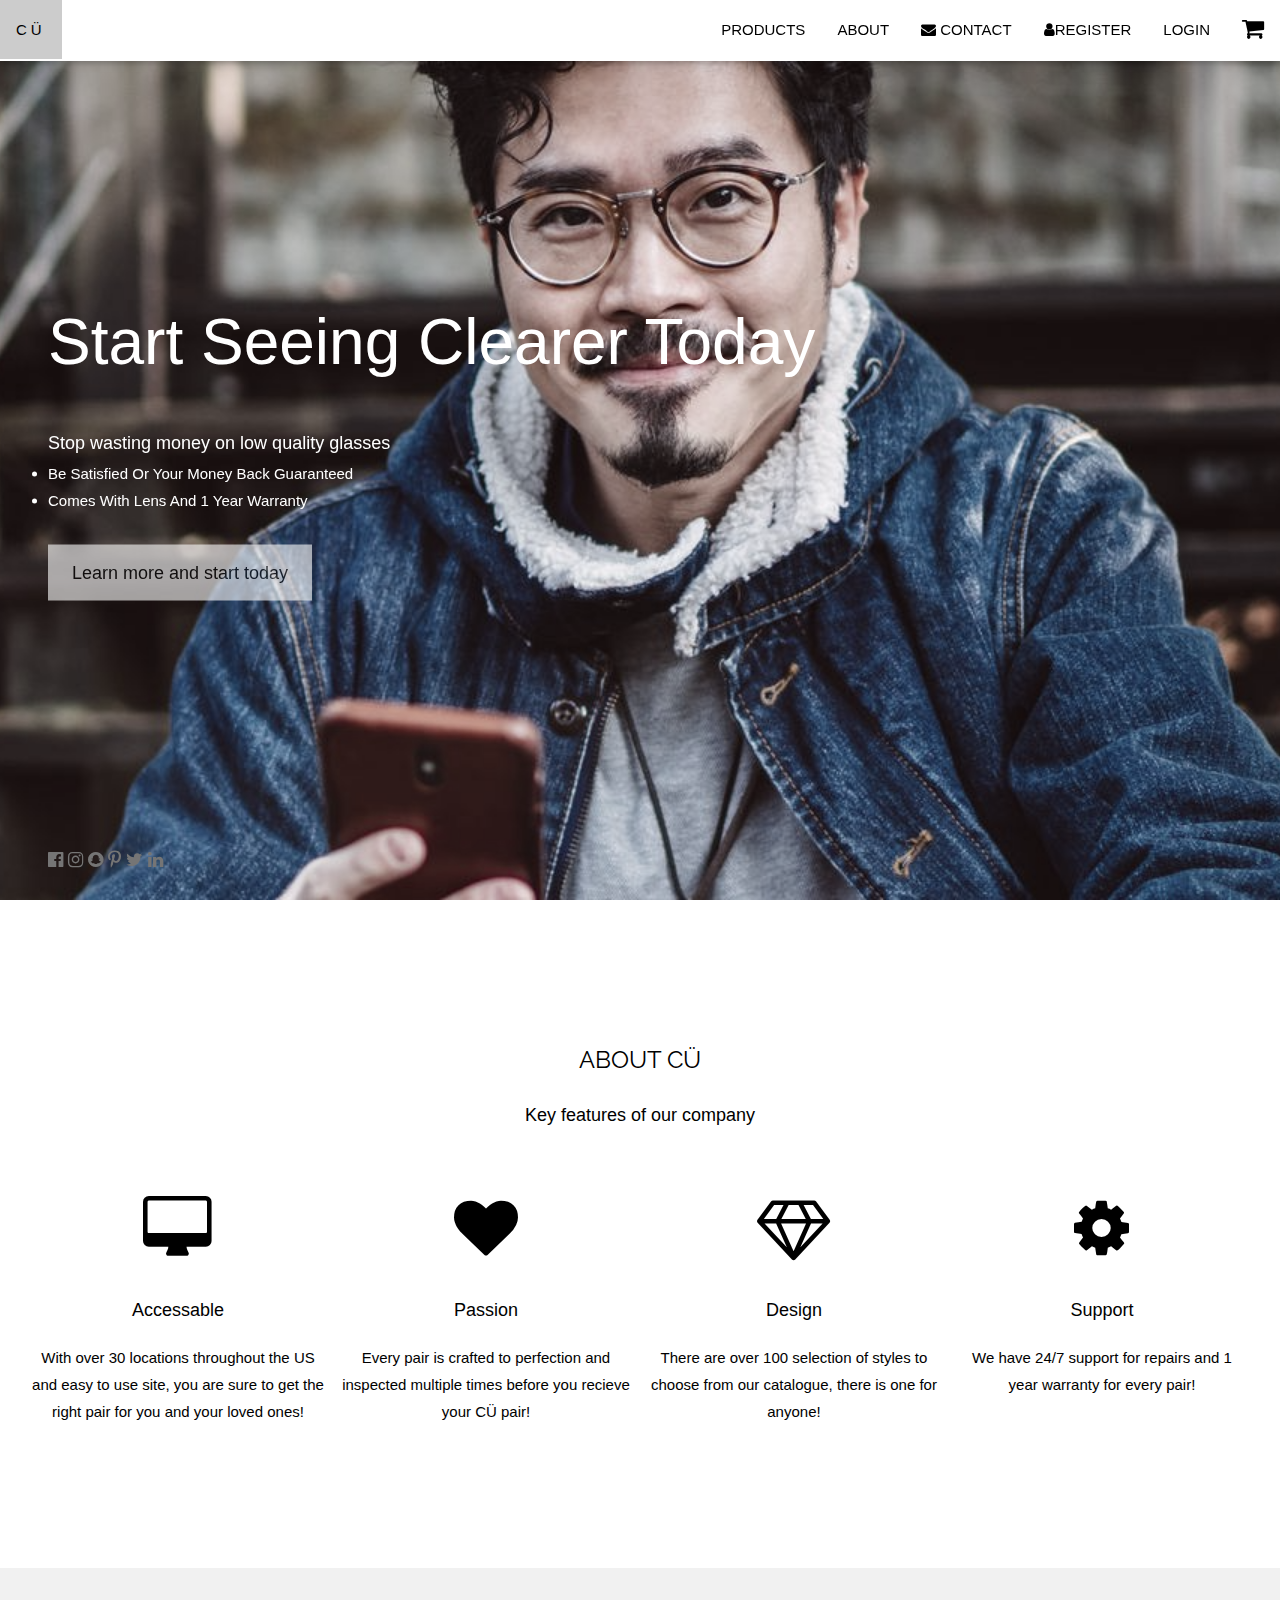
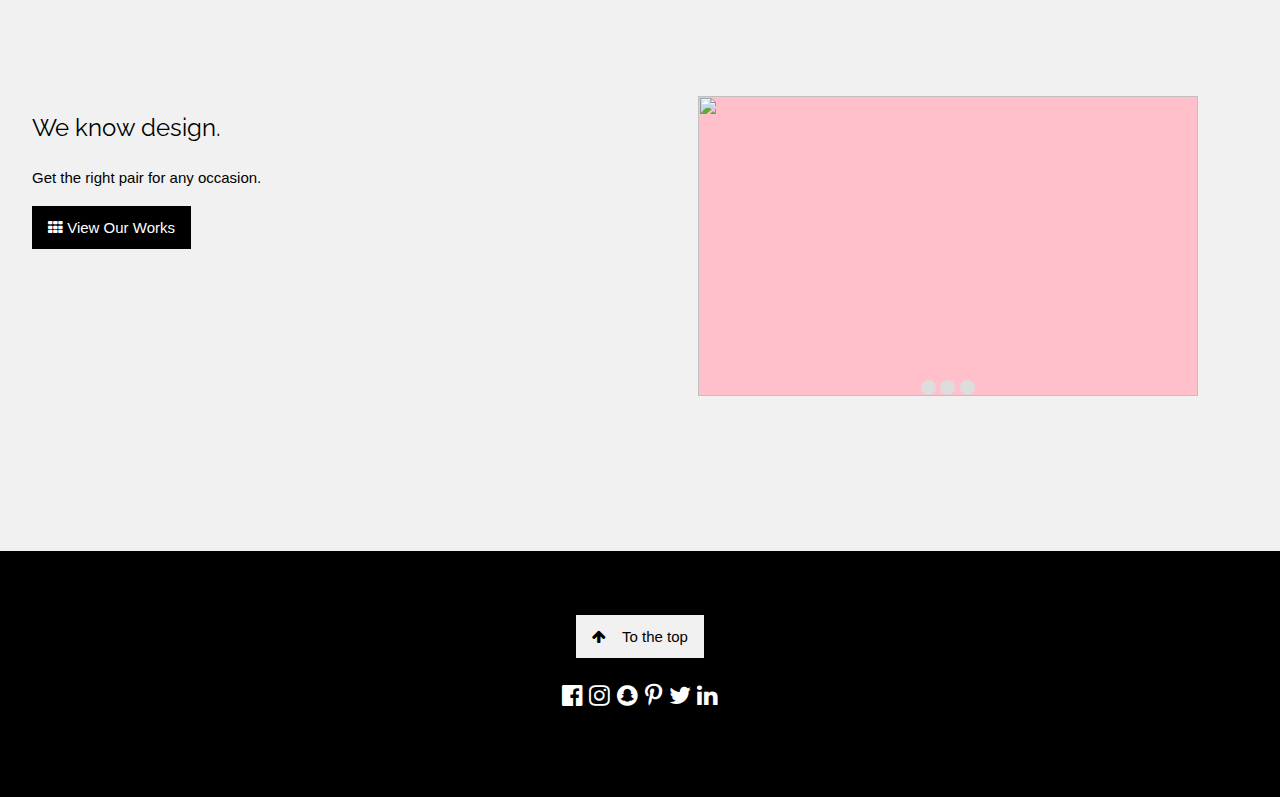
==== Capstone1/index.html @ 7f5b64b4 "Add files via upload" ====
<!DOCTYPE html>
<html>

<head>
    <title>Home Page</title>
    <meta charset="UTF-8">
    <meta name="viewport" content="width=device-width, initial-scale=1">
    <link rel="stylesheet" href="https://www.w3schools.com/w3css/4/w3.css">
    <link rel="stylesheet" href="https://fonts.googleapis.com/css?family=Raleway">
    <link rel="stylesheet" href="https://cdnjs.cloudflare.com/ajax/libs/font-awesome/4.7.0/css/font-awesome.min.css">
    <link rel="stylesheet" href="./css/styles.css">
    <script src="./javascript/scripts.js"></script>
</head>

<body>
    <!-- Navbar (sit on top) -->
    <div class="w3-top">
        <div class="w3-bar w3-white w3-card" id="myNavbar">
            <a href="/index.html" class="w3-bar-item w3-button w3-wide"><i class="fa-regular fa-glasses"></i>CÜ</a>
            <!-- Right-sided navbar links -->
            <div class="w3-right w3-hide-small">
                <a href="/product.html" class="w3-bar-item w3-button">PRODUCTS</a>
                <a href="#" class="w3-bar-item w3-button">ABOUT</a>
                <a href="#" class="w3-bar-item w3-button"><i class="fa fa-envelope"></i> CONTACT</a>
                <a href="/user.html" class="w3-bar-item w3-button"><i class="fa fa-user"></i>REGISTER</a>
                <a href="/login.html" class="w3-bar-item w3-button"><i
                        class="fa-regular fa-right-to-bracket"></i></i>LOGIN</a>
                <a href="/checkout.html" class="w3-bar-item w3-button"><i class="fa fa-shopping-cart" style="font-size:24px"></i></a>
            </div>
            <!-- Hide right-floated links on small screens and replace them with a menu icon -->

            <a href="javascript:void(0)" class="w3-bar-item w3-button w3-right w3-hide-large w3-hide-medium"
                onclick="w3_open()">
                <i class="fa fa-bars"></i>
            </a>
        </div>
    </div>
    <!-- Sidebar on small screens when clicking the menu icon -->
    <nav class="w3-sidebar w3-bar-block w3-black w3-card w3-animate-left w3-hide-medium w3-hide-large"
        style="display:none" id="mySidebar">
        <a href="javascript:void(0)" onclick="w3_close()" class="w3-bar-item w3-button w3-large w3-padding-16">Close
        </a>
        <a href="/product.html" onclick="w3_close()" class="w3-bar-item w3-button">PRODUCTS</a>
        <a href="" onclick="w3_close()" class="w3-bar-item w3-button">ABOUT</a>
        <a href="" onclick="w3_close()" class="w3-bar-item w3-button">CONTACT</a>
        <a href="/user.html" onclick="w3_close()" class="w3-bar-item w3-button">REGISTER</a>
        <a href="/login.html" onclick="w3_close()" class="w3-bar-item w3-button">LOGIN</a>
        <a href="/checkout.html" onclick="w3_close()" class="w3-bar-item w3-button"></a>
    </nav>
    <!-- Header with full-height image -->
    <header class="bgimg-1 w3-display-container w3-grayscale-min" id="home">
        <div class="w3-display-left w3-text-white" style="padding:48px">
            <span class="w3-jumbo w3-hide-small">Start Seeing Clearer Today</span><br>
            <span class="w3-xxlarge w3-hide-large w3-hide-medium">Start something that matters</span><br>
            <span class="w3-large">Stop wasting money on low quality glasses</span>
            <li>Be Satisfied Or Your Money Back Guaranteed</li>
            <li>Comes With Lens And 1 Year Warranty</li>
            <p><a href="./product.html"
                    class="w3-button w3-white w3-padding-large w3-large w3-margin-top w3-opacity w3-hover-opacity-off">Learn
                    more and start today</a></p>
        </div>
        <div class="w3-display-bottomleft w3-text-grey w3-large" style="padding:24px 48px">
            <i class="fa fa-facebook-official w3-hover-opacity"></i>
            <i class="fa fa-instagram w3-hover-opacity"></i>
            <i class="fa fa-snapchat w3-hover-opacity"></i>
            <i class="fa fa-pinterest-p w3-hover-opacity"></i>
            <i class="fa fa-twitter w3-hover-opacity"></i>
            <i class="fa fa-linkedin w3-hover-opacity"></i>
        </div>
    </header>
    <!-- About Section -->
    <div class="w3-container" style="padding:128px 16px" id="about">
        <h3 class="w3-center">ABOUT CÜ</h3>
        <p class="w3-center w3-large">Key features of our company</p>
        <div class="w3-row-padding w3-center" style="margin-top:64px">
            <div class="w3-quarter">
                <i class="fa fa-desktop w3-margin-bottom w3-jumbo w3-center"></i>
                <p class="w3-large">Accessable</p>
                <p>With over 30 locations throughout the US and easy to use site, you are sure to get the right pair for
                    you and your loved ones!</p>
            </div>
            <div class="w3-quarter">
                <i class="fa fa-heart w3-margin-bottom w3-jumbo"></i>
                <p class="w3-large">Passion</p>
                <p>Every pair is crafted to perfection and inspected multiple times before you recieve your CÜ pair!</p>
            </div>
            <div class="w3-quarter">
                <i class="fa fa-diamond w3-margin-bottom w3-jumbo"></i>
                <p class="w3-large">Design</p>
                <p>There are over 100 selection of styles to choose from our catalogue, there is one for anyone!</p>
            </div>
            <div class="w3-quarter">
                <i class="fa fa-cog w3-margin-bottom w3-jumbo"></i>
                <p class="w3-large">Support</p>
                <p>We have 24/7 support for repairs and 1 year warranty for every pair!</p>
            </div>
        </div>
    </div>
    <!-- Promo Section - "We know design" -->
    <div class="w3-container w3-light-grey" style="padding:128px 16px">
        <div class="w3-row-padding">
            <div class="w3-col m6">
                <h3>We know design.</h3>
                <p>Get the right pair for any occasion.</p>
                <p><a href="product.html" class="w3-button w3-black"><i class="fa fa-th"></i> View Our Works</a></p>
            </div>
            <div class="slider">

                <!-- ROSE: Renamed your spans from dot to slides -->
                <span id="slide-1"></span>
                <span id="slide-2"></span>
                <span id="slide-3"></span>
                <div class="image-container">
                    <img src="/images/glasses1.jpg" class="slide" width="500" height="300" />
                    <img src="images/glasses2.jpg" class="slide" width="500" height="300" />
                    <img src="images/glasses3.jpg" class="slide" width="500" height="300" />
                </div>
                <div class="buttons">
                    <a href="#slide-1"></a>
                    <a href="#slide-2"></a>
                    <a href="#slide-3"></a>
                </div>

            </div>
        </div>
        <br>
    </div>
    </div>
    <!-- Footer-->
    <footer class="w3-center w3-black w3-padding-64">
        <a href="#home" class="w3-button w3-light-grey"><i class="fa fa-arrow-up w3-margin-right"></i>To the top</a>
        <div class="w3-xlarge w3-section">
            <i class="fa fa-facebook-official w3-hover-opacity"></i>
            <i class="fa fa-instagram w3-hover-opacity"></i>
            <i class="fa fa-snapchat w3-hover-opacity"></i>
            <i class="fa fa-pinterest-p w3-hover-opacity"></i>
            <i class="fa fa-twitter w3-hover-opacity"></i>
            <i class="fa fa-linkedin w3-hover-opacity"></i>
        </div>
    </footer>
</body>

</html>
---- Capstone1/css/styles.css ----
body,
h1,
h2,
h3,
h4,
h5,
h6 {
	font-family: "Raleway", sans-serif
}

body,
html {
	height: 100%;
	line-height: 1.8;
}

/*HOME PAGE STUFF*/
/* Full height image header */
.bgimg-1 {
	background-position: center;
	background-size: cover;
	background-image: url("../images/menglass.jpg");
	min-height: 100%;
}

.w3-bar .w3-button {
	padding: 16px;
}

* {
	box-sizing: border-box;
}

body {
	font-family: Verdana, sans-serif;
}

.mySlides {
	display: none;
}

img {
	vertical-align: middle;
}

/* Slideshow container */
.slideshow-container {
	max-width: 1000px;
	position: relative;
	margin: auto;
}

 .slider {
    width: 500px;
    height: 300px;
    background-color: yellow;
    margin-left: auto;
    margin-right: auto;
    margin-top: 0px;
    text-align: center;
    overflow: hidden;
  }
  .image-container {
    width: 1500px;
    background-color: pink;
    height: 300px;
    clear: both;
    position: relative;
    -webkit-transition: left 2s;
    -moz-transition: left 2s;
    -o-transition: left 2s;
    transition: left 2s;
  }
  .slide {
    float: left;
    margin: 0px;
    padding: 0px;
    position: relative;
  }
  #slide-1:target ~ .image-container {
    left: 0px;
  }
  #slide-2:target ~ .image-container {
    left: -500px;
  }
  #slide-3:target ~ .image-container {
    left: -1000px;
  }
  .buttons {
    position: relative;
    top: -20px;
  }
  .buttons a {
    display: inline-block;
    height: 15px;
    width: 15px;
    border-radius: 50px;
    background-color: rgb(221, 221, 221);
  }

.active {
	background-color: #717171;
}

/* Fading animation */
.fade {
	animation-name: fade;
	animation-duration: 1.5s;
}

@keyframes fade {
	from {
		opacity: .4
	}

	to {
		opacity: 1
	}
}

/* On smaller screens, decrease text size */
@media only screen and (max-width: 300px) {
	.text {
		font-size: 11px
	}
}
.row {
	display: -ms-flexbox; /* IE10 */
	display: flex;
	-ms-flex-wrap: wrap; /* IE10 */
	flex-wrap: wrap;
	margin: 0 -16px;
  }
  
  .col-25 {
	-ms-flex: 25%; /* IE10 */
	flex: 25%;
  }
  
  .col-50 {
	-ms-flex: 50%; /* IE10 */
	flex: 50%;
  }
  
  .col-75 {
	-ms-flex: 75%; /* IE10 */
	flex: 75%;
  }
  
  .col-25,
  .col-50,
  .col-75 {
	padding: 0 16px;
  }
  
  .container {
	background-color: #f2f2f2;
	padding: 5px 20px 15px 20px;
	border: 1px solid lightgrey;
	border-radius: 3px;
  }
  
  input[type=text] {
	width: 100%;
	margin-bottom: 20px;
	padding: 12px;
	border: 1px solid #ccc;
	border-radius: 3px;
  }
  
  label {
	margin-bottom: 10px;
	display: block;
  }
  
  .icon-container {
	margin-bottom: 20px;
	padding: 7px 0;
	font-size: 24px;
  }
  
  .btn {
	background-color: #04AA6D;
	color: white;
	padding: 12px;
	margin: 10px 0;
	border: none;
	width: 100%;
	border-radius: 3px;
	cursor: pointer;
	font-size: 17px;
  }
  
  .btn:hover {
	background-color: #45a049;
  }
  
  span.price {
	float: right;
	color: grey;
  }
  
  /* Responsive layout - when the screen is less than 800px wide, make the two columns stack on top of each other instead of next to each other (and change the direction - make the "cart" column go on top) */
  @media (max-width: 800px) {
	.row {
	  flex-direction: column-reverse;
	}
	.col-25 {
	  margin-bottom: 20px;
	}
  }
  .dropbtn {
	background-color: #04AA6D;
	color: white;
	padding: 16px;
	font-size: 16px;
	border: none;
  }
  
  .dropdown {
	position: relative;
	display: inline-block;
  }
  
  .dropdown-content {
	display: none;
	position: absolute;
	background-color: #f1f1f1;
	min-width: 160px;
	box-shadow: 0px 8px 16px 0px rgba(0,0,0,0.2);
	z-index: 1;
  }
  
  .dropdown-content a {
	color: black;
	padding: 12px 16px;
	text-decoration: none;
	display: block;
  }
  
  .dropdown-content a:hover {background-color: #ddd;}
  
  .dropdown:hover .dropdown-content {display: block;}
  
  .dropdown:hover .dropbtn {background-color: #3e8e41;}
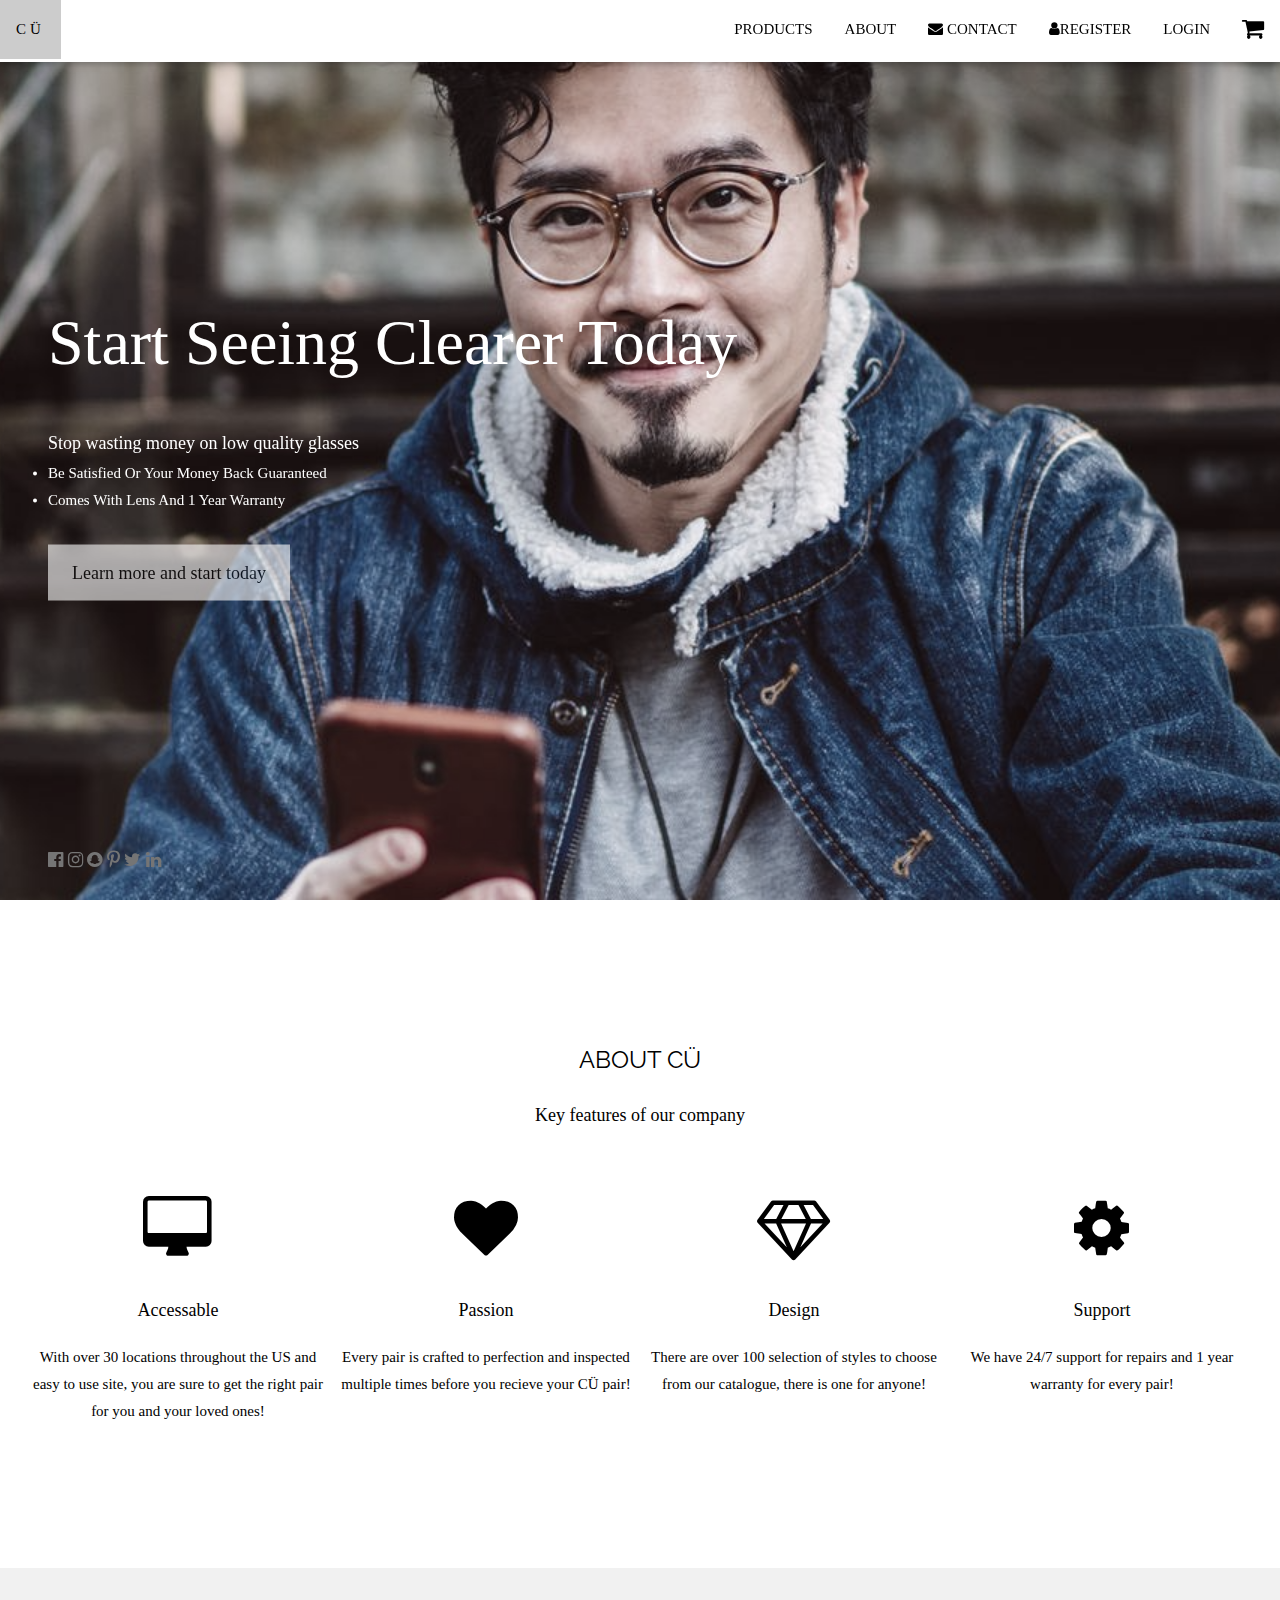
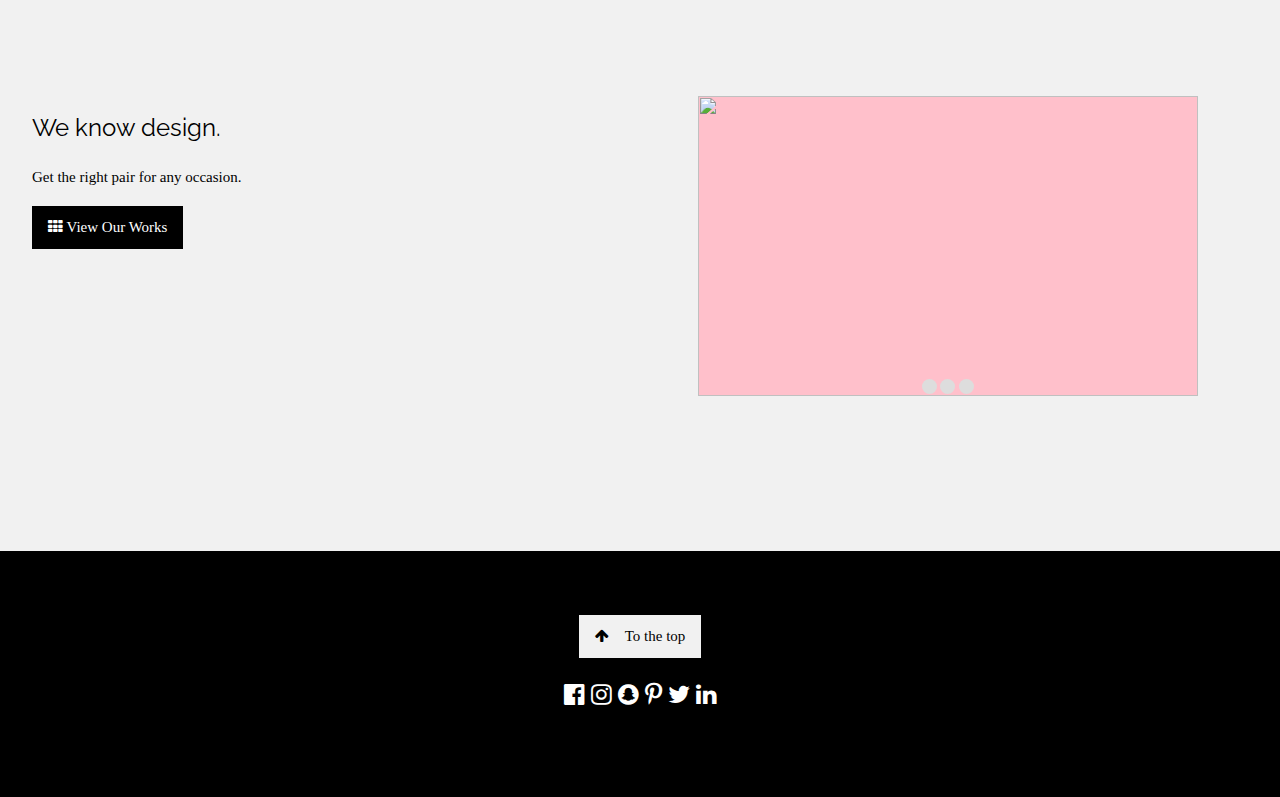
==== commit 727698c0: "Add files via upload" ====
--- a/Capstone1/index.html
+++ b/Capstone1/index.html
@@ -25,7 +25,8 @@
                 <a href="/user.html" class="w3-bar-item w3-button"><i class="fa fa-user"></i>REGISTER</a>
                 <a href="/login.html" class="w3-bar-item w3-button"><i
                         class="fa-regular fa-right-to-bracket"></i></i>LOGIN</a>
-                <a href="/checkout.html" class="w3-bar-item w3-button"><i class="fa fa-shopping-cart" style="font-size:24px"></i></a>
+                <a href="/checkout.html" class="w3-bar-item w3-button"><i class="fa fa-shopping-cart"
+                        style="font-size:24px"></i></a>
             </div>
             <!-- Hide right-floated links on small screens and replace them with a menu icon -->
 
--- a/Capstone1/css/styles.css
+++ b/Capstone1/css/styles.css
@@ -5,241 +5,443 @@
 h4,
 h5,
 h6 {
-	font-family: "Raleway", sans-serif
+  font-family: "Raleway", sans-serif
 }
 
 body,
 html {
-	height: 100%;
-	line-height: 1.8;
+  height: 100%;
+  line-height: 1.8;
 }
 
 /*HOME PAGE STUFF*/
 /* Full height image header */
 .bgimg-1 {
-	background-position: center;
-	background-size: cover;
-	background-image: url("../images/menglass.jpg");
-	min-height: 100%;
+  background-position: center;
+  background-size: cover;
+  background-image: url("../images/menglass.jpg");
+  min-height: 100%;
 }
 
 .w3-bar .w3-button {
-	padding: 16px;
+  padding: 16px;
 }
 
 * {
-	box-sizing: border-box;
+  box-sizing: border-box;
 }
 
 body {
-	font-family: Verdana, sans-serif;
+  font-family: Verdana, sans-serif;
 }
 
 .mySlides {
-	display: none;
+  display: none;
 }
 
 img {
-	vertical-align: middle;
+  vertical-align: middle;
 }
 
 /* Slideshow container */
 .slideshow-container {
-	max-width: 1000px;
-	position: relative;
-	margin: auto;
-}
-
- .slider {
-    width: 500px;
-    height: 300px;
-    background-color: yellow;
-    margin-left: auto;
-    margin-right: auto;
-    margin-top: 0px;
-    text-align: center;
-    overflow: hidden;
-  }
-  .image-container {
-    width: 1500px;
-    background-color: pink;
-    height: 300px;
-    clear: both;
-    position: relative;
-    -webkit-transition: left 2s;
-    -moz-transition: left 2s;
-    -o-transition: left 2s;
-    transition: left 2s;
-  }
-  .slide {
-    float: left;
-    margin: 0px;
-    padding: 0px;
-    position: relative;
-  }
-  #slide-1:target ~ .image-container {
-    left: 0px;
-  }
-  #slide-2:target ~ .image-container {
-    left: -500px;
-  }
-  #slide-3:target ~ .image-container {
-    left: -1000px;
-  }
-  .buttons {
-    position: relative;
-    top: -20px;
-  }
-  .buttons a {
-    display: inline-block;
-    height: 15px;
-    width: 15px;
-    border-radius: 50px;
-    background-color: rgb(221, 221, 221);
-  }
+  max-width: 1000px;
+  position: relative;
+  margin: auto;
+}
+
+.slider {
+  width: 500px;
+  height: 300px;
+  background-color: yellow;
+  margin-left: auto;
+  margin-right: auto;
+  margin-top: 0px;
+  text-align: center;
+  overflow: hidden;
+}
+
+.image-container {
+  width: 1500px;
+  background-color: pink;
+  height: 300px;
+  clear: both;
+  position: relative;
+  -webkit-transition: left 2s;
+  -moz-transition: left 2s;
+  -o-transition: left 2s;
+  transition: left 2s;
+}
+
+.slide {
+  float: left;
+  margin: 0px;
+  padding: 0px;
+  position: relative;
+}
+
+#slide-1:target~.image-container {
+  left: 0px;
+}
+
+#slide-2:target~.image-container {
+  left: -500px;
+}
+
+#slide-3:target~.image-container {
+  left: -1000px;
+}
+
+.buttons {
+  position: relative;
+  top: -20px;
+}
+
+.buttons a {
+  display: inline-block;
+  height: 15px;
+  width: 15px;
+  border-radius: 50px;
+  background-color: rgb(221, 221, 221);
+}
 
 .active {
-	background-color: #717171;
+  background-color: #717171;
 }
 
 /* Fading animation */
 .fade {
-	animation-name: fade;
-	animation-duration: 1.5s;
+  animation-name: fade;
+  animation-duration: 1.5s;
 }
 
 @keyframes fade {
-	from {
-		opacity: .4
-	}
-
-	to {
-		opacity: 1
-	}
+  from {
+    opacity: .4
+  }
+
+  to {
+    opacity: 1
+  }
 }
 
 /* On smaller screens, decrease text size */
 @media only screen and (max-width: 300px) {
-	.text {
-		font-size: 11px
-	}
-}
-.row {
-	display: -ms-flexbox; /* IE10 */
-	display: flex;
-	-ms-flex-wrap: wrap; /* IE10 */
-	flex-wrap: wrap;
-	margin: 0 -16px;
-  }
-  
-  .col-25 {
-	-ms-flex: 25%; /* IE10 */
-	flex: 25%;
-  }
-  
-  .col-50 {
-	-ms-flex: 50%; /* IE10 */
-	flex: 50%;
-  }
-  
-  .col-75 {
-	-ms-flex: 75%; /* IE10 */
-	flex: 75%;
-  }
-  
-  .col-25,
-  .col-50,
-  .col-75 {
-	padding: 0 16px;
-  }
-  
-  .container {
-	background-color: #f2f2f2;
-	padding: 5px 20px 15px 20px;
-	border: 1px solid lightgrey;
-	border-radius: 3px;
-  }
-  
-  input[type=text] {
-	width: 100%;
-	margin-bottom: 20px;
-	padding: 12px;
-	border: 1px solid #ccc;
-	border-radius: 3px;
-  }
-  
-  label {
-	margin-bottom: 10px;
-	display: block;
-  }
-  
-  .icon-container {
-	margin-bottom: 20px;
-	padding: 7px 0;
-	font-size: 24px;
-  }
-  
-  .btn {
-	background-color: #04AA6D;
-	color: white;
-	padding: 12px;
-	margin: 10px 0;
-	border: none;
-	width: 100%;
-	border-radius: 3px;
-	cursor: pointer;
-	font-size: 17px;
-  }
-  
-  .btn:hover {
-	background-color: #45a049;
-  }
-  
-  span.price {
-	float: right;
-	color: grey;
-  }
-  
-  /* Responsive layout - when the screen is less than 800px wide, make the two columns stack on top of each other instead of next to each other (and change the direction - make the "cart" column go on top) */
-  @media (max-width: 800px) {
-	.row {
-	  flex-direction: column-reverse;
-	}
-	.col-25 {
-	  margin-bottom: 20px;
-	}
-  }
-  .dropbtn {
-	background-color: #04AA6D;
-	color: white;
-	padding: 16px;
-	font-size: 16px;
-	border: none;
-  }
-  
-  .dropdown {
-	position: relative;
-	display: inline-block;
-  }
-  
-  .dropdown-content {
-	display: none;
-	position: absolute;
-	background-color: #f1f1f1;
-	min-width: 160px;
-	box-shadow: 0px 8px 16px 0px rgba(0,0,0,0.2);
-	z-index: 1;
-  }
-  
-  .dropdown-content a {
-	color: black;
-	padding: 12px 16px;
-	text-decoration: none;
-	display: block;
-  }
-  
-  .dropdown-content a:hover {background-color: #ddd;}
-  
-  .dropdown:hover .dropdown-content {display: block;}
-  
-  .dropdown:hover .dropbtn {background-color: #3e8e41;}+  .text {
+    font-size: 11px
+  }
+}
+
+@import url(https://fonts.googleapis.com/css?family=Lato:400,300,700);
+
+body,
+html {
+  height: 100%;
+  margin: 0;
+  font-family: lato;
+}
+
+h2 {
+  margin-bottom: 0px;
+  margin-top: 25px;
+  text-align: center;
+  font-weight: 200;
+  font-size: 19px;
+  font-size: 1.2rem;
+
+}
+
+.container {
+  height: 100%;
+  -webkit-box-pack: center;
+  -webkit-justify-content: center;
+  -ms-flex-pack: center;
+  justify-content: center;
+  -webkit-box-align: center;
+  -webkit-align-items: center;
+  -ms-flex-align: center;
+  align-items: center;
+  display: -webkit-box;
+  display: -webkit-flex;
+  display: -ms-flexbox;
+  display: flex;
+  background: -webkit-linear-gradient(#c5e5e5, #ccddf9);
+  background: linear-gradient(#c9e5e9, #ccddf9);
+}
+
+.dropdown-select.visible {
+  display: block;
+}
+
+.dropdown {
+  position: relative;
+}
+
+ul {
+  margin: 0;
+  padding: 0;
+}
+
+ul li {
+  list-style: none;
+  padding-left: 10px;
+  cursor: pointer;
+}
+
+ul li:hover {
+  background: rgba(255, 255, 255, 0.1);
+}
+
+.dropdown-select {
+  position: absolute;
+  background: #77aaee;
+  text-align: left;
+  box-shadow: 0px 3px 5px 0px rgba(0, 0, 0, 0.1);
+  border-bottom-right-radius: 5px;
+  border-bottom-left-radius: 5px;
+  width: 90%;
+  left: 2px;
+  line-height: 2em;
+  margin-top: 2px;
+  box-sizing: border-box;
+}
+
+.thin {
+  font-weight: 400;
+}
+
+.small {
+  font-size: 12px;
+  font-size: .8rem;
+}
+
+.half-input-table {
+  border-collapse: collapse;
+  width: 100%;
+}
+
+.half-input-table td:first-of-type {
+  border-right: 10px solid #4488dd;
+  width: 50%;
+}
+
+.window {
+  height: 540px;
+  width: 800px;
+  background: #fff;
+  display: -webkit-box;
+  display: -webkit-flex;
+  display: -ms-flexbox;
+  display: flex;
+  box-shadow: 0px 15px 50px 10px rgba(0, 0, 0, 0.2);
+  border-radius: 30px;
+  z-index: 10;
+}
+
+.order-info {
+  height: 100%;
+  width: 50%;
+  padding-left: 25px;
+  padding-right: 25px;
+  box-sizing: border-box;
+  display: -webkit-box;
+  display: -webkit-flex;
+  display: -ms-flexbox;
+  display: flex;
+  -webkit-box-pack: center;
+  -webkit-justify-content: center;
+  -ms-flex-pack: center;
+  justify-content: center;
+  position: relative;
+}
+
+.price {
+  bottom: 0px;
+  position: absolute;
+  right: 0px;
+  color: #4488dd;
+}
+
+.order-table td:first-of-type {
+  width: 25%;
+}
+
+.order-table {
+  position: relative;
+}
+
+.line {
+  height: 1px;
+  width: 100%;
+  margin-top: 10px;
+  margin-bottom: 10px;
+  background: #ddd;
+}
+
+.order-table td:last-of-type {
+  vertical-align: top;
+  padding-left: 25px;
+}
+
+.order-info-content {
+  table-layout: fixed;
+
+}
+
+.full-width {
+  width: 100%;
+}
+
+.pay-btn {
+  border: none;
+  background: #22b877;
+  line-height: 2em;
+  border-radius: 10px;
+  font-size: 19px;
+  font-size: 1.2rem;
+  color: #fff;
+  cursor: pointer;
+  position: absolute;
+  bottom: 25px;
+  width: calc(100% - 50px);
+  -webkit-transition: all .2s ease;
+  transition: all .2s ease;
+}
+
+.pay-btn:hover {
+  background: #22a877;
+  color: #eee;
+  -webkit-transition: all .2s ease;
+  transition: all .2s ease;
+}
+
+.total {
+  margin-top: 25px;
+  font-size: 20px;
+  font-size: 1.3rem;
+  position: absolute;
+  bottom: 30px;
+  right: 27px;
+  left: 35px;
+}
+
+.dense {
+  line-height: 1.2em;
+  font-size: 16px;
+  font-size: 1rem;
+}
+
+.input-field {
+  background: rgba(255, 255, 255, 0.1);
+  margin-bottom: 10px;
+  margin-top: 3px;
+  line-height: 1.5em;
+  font-size: 20px;
+  font-size: 1.3rem;
+  border: none;
+  padding: 5px 10px 5px 10px;
+  color: #fff;
+  box-sizing: border-box;
+  width: 100%;
+  margin-left: auto;
+  margin-right: auto;
+}
+
+.credit-info {
+  background: #4488dd;
+  height: 100%;
+  width: 50%;
+  color: #eee;
+  -webkit-box-pack: center;
+  -webkit-justify-content: center;
+  -ms-flex-pack: center;
+  justify-content: center;
+  font-size: 14px;
+  font-size: .9rem;
+  display: -webkit-box;
+  display: -webkit-flex;
+  display: -ms-flexbox;
+  display: flex;
+  box-sizing: border-box;
+  padding-left: 25px;
+  padding-right: 25px;
+  border-top-right-radius: 30px;
+  border-bottom-right-radius: 30px;
+  position: relative;
+}
+
+.dropdown-btn {
+  background: rgba(255, 255, 255, 0.1);
+  width: 100%;
+  border-radius: 5px;
+  text-align: center;
+  line-height: 1.5em;
+  cursor: pointer;
+  position: relative;
+  -webkit-transition: background .2s ease;
+  transition: background .2s ease;
+}
+
+.dropdown-btn:after {
+  content: '\25BE';
+  right: 8px;
+  position: absolute;
+}
+
+.dropdown-btn:hover {
+  background: rgba(255, 255, 255, 0.2);
+  -webkit-transition: background .2s ease;
+  transition: background .2s ease;
+}
+
+.dropdown-select {
+  display: none;
+}
+
+.credit-card-image {
+  display: block;
+  max-height: 80px;
+  margin-left: auto;
+  margin-right: auto;
+  margin-top: 35px;
+  margin-bottom: 15px;
+}
+
+.credit-info-content {
+  margin-top: 25px;
+  -webkit-flex-flow: column;
+  -ms-flex-flow: column;
+  flex-flow: column;
+  display: -webkit-box;
+  display: -webkit-flex;
+  display: -ms-flexbox;
+  display: flex;
+  width: 100%;
+}
+
+@media (max-width: 600px) {
+  .window {
+    width: 100%;
+    height: 100%;
+    display: block;
+    border-radius: 0px;
+  }
+
+  .order-info {
+    width: 100%;
+    height: auto;
+    padding-bottom: 100px;
+    border-radius: 0px;
+  }
+
+  .credit-info {
+    width: 100%;
+    height: auto;
+    padding-bottom: 100px;
+    border-radius: 0px;
+  }
+
+  .pay-btn {
+    border-radius: 0px;
+  }
+}